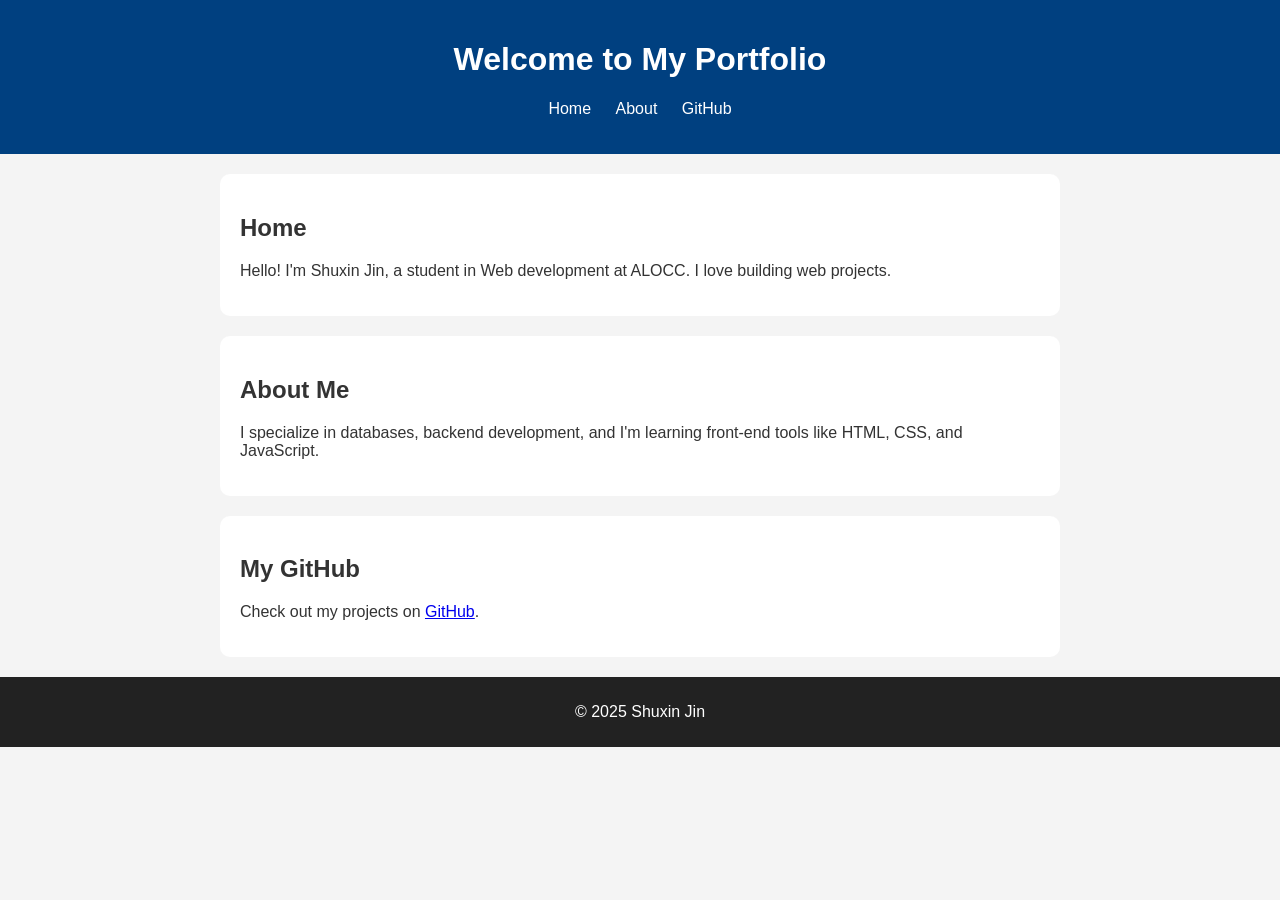
==== index.html @ 704f774c "Add files via upload" ====
<!DOCTYPE html>
<html lang="en">
<head>
    <meta charset="UTF-8">
    <title>Doris's Portfolio</title>
    <link rel="stylesheet" href="style.css">
</head>
<body>

    <header>
        <h1>Welcome to My Portfolio</h1>
        <nav>
            <ul>
                <li><a href="#home">Home</a></li>
                <li><a href="#about">About</a></li>
                <li><a href="#github">GitHub</a></li>
            </ul>
        </nav>
    </header>

    <section id="home">
        <h2>Home</h2>
        <p>Hello! I'm Shuxin Jin, a student in Web development at ALOCC. I love building web projects.</p>
    </section>

    <section id="about">
        <h2>About Me</h2>
        <p>I specialize in databases, backend development, and I'm learning front-end tools like HTML, CSS, and JavaScript.</p>
    </section>

    <section id="github">
        <h2>My GitHub</h2>
        <p>Check out my projects on <a href="https://github.com/DorisJin57" target="_blank">GitHub</a>.</p>
    </section>

    <footer>
        <p>&copy; 2025 Shuxin Jin</p>
    </footer>

</body>
</html>
---- style.css ----
body {
    font-family: Arial, sans-serif;
    margin: 0;
    padding: 0;
    background-color: #f4f4f4;
    color: #333;
}

header {
    background-color: #004080;
    color: white;
    padding: 20px;
    text-align: center;
}

nav ul {
    list-style: none;
    padding: 0;
}

nav ul li {
    display: inline;
    margin: 0 10px;
}

nav a {
    color: white;
    text-decoration: none;
}

nav a:hover {
    color: #FFD700; /* 自定义 hover 效果：变金色 */
}

section {
    padding: 20px;
    background-color: white;
    margin: 20px auto;
    max-width: 800px;
    border-radius: 10px;
}

footer {
    text-align: center;
    padding: 10px;
    background-color: #222;
    color: white;
}
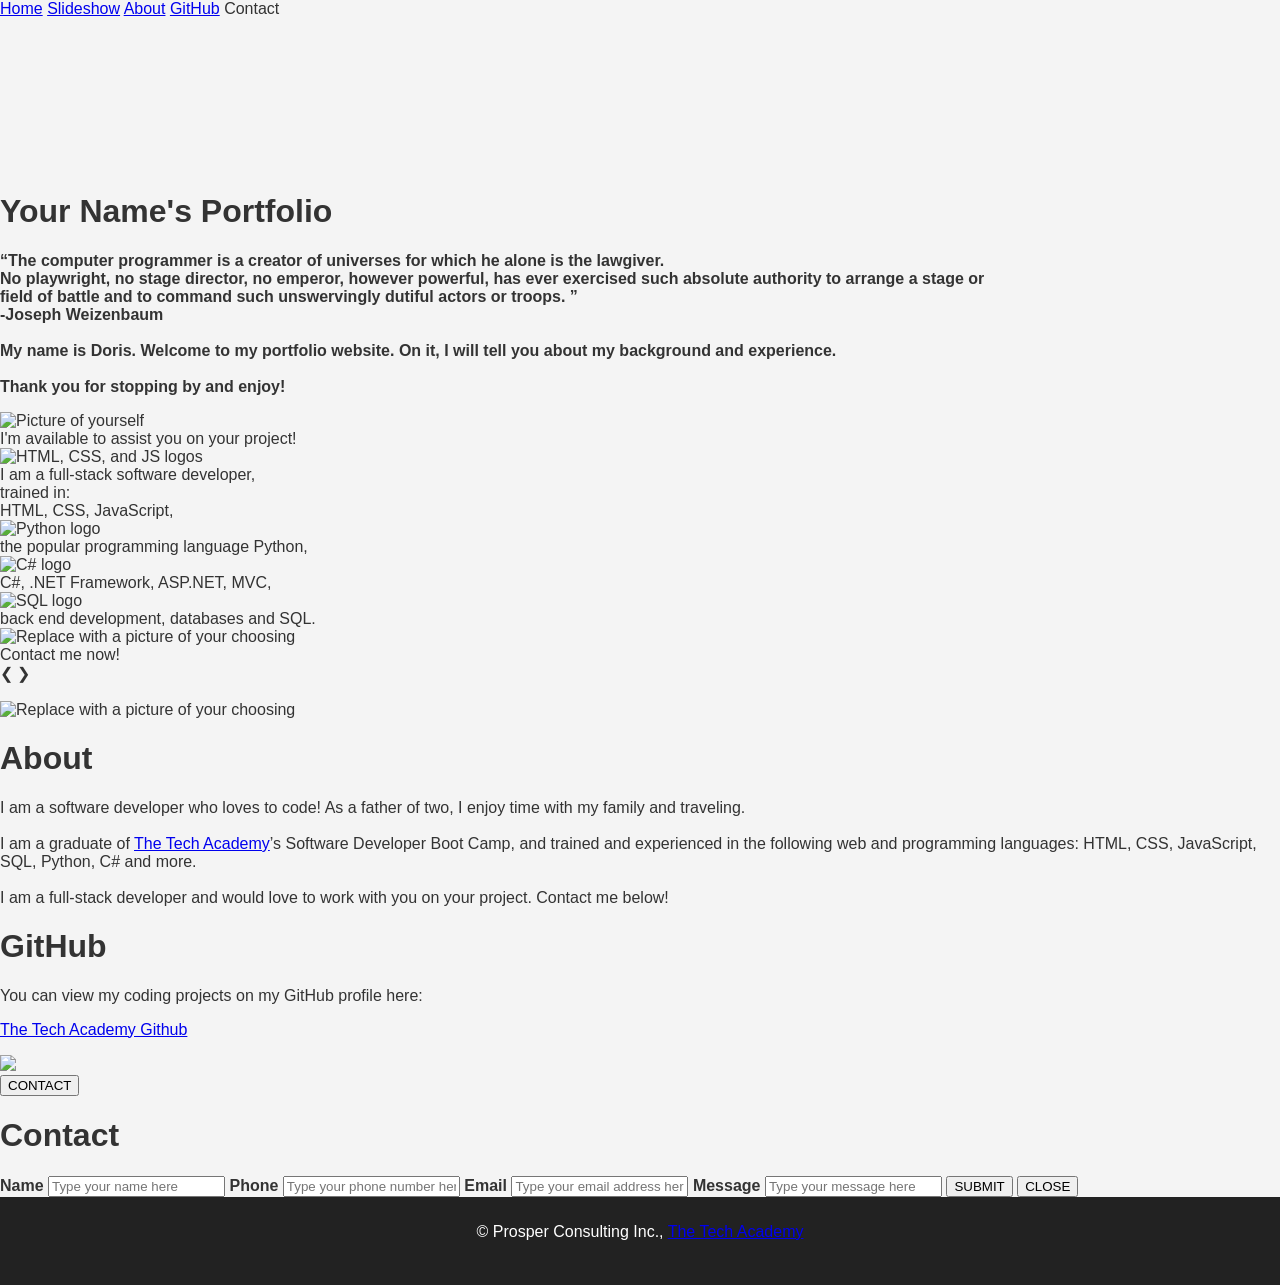
==== commit 75b71f84: "Update index.html" ====
--- a/index.html
+++ b/index.html
@@ -1,41 +1,168 @@
 <!DOCTYPE html>
-<html lang="en">
-<head>
-    <meta charset="UTF-8">
-    <title>Doris's Portfolio</title>
-    <link rel="stylesheet" href="style.css">
-</head>
-<body>
+<html>
+    
+    <!-- Head -->
+    <head>
+        <meta charset="UTF-8">
+        <meta name="viewport" content="width=device-width" />
+        <title>Doris</title>
+        <link rel="shortcut icon" type="img/jpg" href="images/coding_icon.png">
+        <link rel="stylesheet" type="text/css" href="style.css">
+    </head>
 
-    <header>
-        <h1>Welcome to My Portfolio</h1>
-        <nav>
-            <ul>
-                <li><a href="#home">Home</a></li>
-                <li><a href="#about">About</a></li>
-                <li><a href="#github">GitHub</a></li>
-            </ul>
-        </nav>
-    </header>
+    <!-- Body -->
+    <body class="Background">   
 
-    <section id="home">
-        <h2>Home</h2>
-        <p>Hello! I'm Shuxin Jin, a student in Web development at ALOCC. I love building web projects.</p>
-    </section>
+        <!-- Navbar -->
+        <div class="Navbar">
+            <a class="active" href="#Home">Home</a>
+            <!-- New section added -->
+            <a href="#Slideshow">Slideshow</a>
+            <a href="#About">About</a>
+            <a href="#GitHub">GitHub</a>
+            <!-- Onclick and ondblclick functions added to open and close the contact form -->
+            <a onclick="openForm()" ondblclick="closeForm()" class="contact">Contact</a>
+        </div>
 
-    <section id="about">
-        <h2>About Me</h2>
-        <p>I specialize in databases, backend development, and I'm learning front-end tools like HTML, CSS, and JavaScript.</p>
-    </section>
+        <!-- Background video -->
+        <div id="Home">
+            <video autoplay muted loop id="Typing_Video">
+                <source src="images/video/Typing.mp4" type="video/mp4">
+                <!-- Display message if video fails to run -->
+                Your browser does not support HTML5 video.
+            </video>
+        </div>
 
-    <section id="github">
-        <h2>My GitHub</h2>
-        <p>Check out my projects on <a href="https://github.com/DorisJin57" target="_blank">GitHub</a>.</p>
-    </section>
+        <!-- Video text -->
+        <div class="Video_Text">
+            <h1 class="white-text">Your Name's Portfolio</h1>
+            <strong>
+                <p class="center">
+                    <q>The computer programmer is a creator of universes for which he alone is the lawgiver.
+                        <br>No playwright, no stage director, no emperor, however powerful, has ever exercised such absolute authority to arrange a stage or
+                        <br>field of battle and to command such unswervingly dutiful actors or troops.
+                    </q>
+                    <br> -Joseph Weizenbaum<br>
+                    <br>
+                    My name is Doris. Welcome to my portfolio website. On it, I will tell you about my background and experience.
+                    <br>
+                    <br>Thank you for stopping by and enjoy! 
+                </p>
+            </strong>
+        </div>
 
-    <footer>
-        <p>&copy; 2025 Shuxin Jin</p>
-    </footer>
+        <!-- Slideshow section added -->
+        <div id="Slideshow">
+            <div id="Slideshow_Background"> 
+                <div id="Slideshow_Container">
+                    <!-- Slide 1 of 6 -->
+                    <div class="mySlides fade">
+                        <img class="Slideshow_Images" src="images/Square Personal Photo.png" alt="Picture of yourself">
+                        <div class="text">I'm available to assist you on your project!</div>
+                    </div>
+                    <!-- Slide 2 of 6 -->
+                    <div class="mySlides fade">
+                        <img class="Slideshow_Images" src="images/HTML_CSS_and_JavaScript.jpeg" alt="HTML, CSS, and JS logos"> 
+                        <div class="text">I am a full-stack software developer,<br> trained in:<br>HTML, CSS, JavaScript,</div>
+                    </div>
+                    <!-- Slide 3 of 6 -->
+                    <div class="mySlides fade">
+                        <img class="Slideshow_Images" src="images/Python.png" alt="Python logo">
+                        <div class="text">the popular programming language Python,</div>
+                    </div>
+                    <!-- Slide 4 of 6 -->
+                    <div class="mySlides fade">
+                        <img class="Slideshow_Images" src="images/C_Sharp_and_Dot_NET.png" alt="C# logo">
+                        <div class="text">C#, .NET Framework, ASP.NET, MVC, </div>
+                    </div>
+                    <!-- Slide 5 of 6 -->
+                    <div class="mySlides fade">
+                        <img class="Slideshow_Images" src="images/SQL_and_Database.jpg" alt="SQL logo"> 
+                        <div class="text">back end development, databases and SQL.</div>
+                    </div>
+                    <!-- Slide 6 of 6 -->
+                    <div class="mySlides fade">
+                        <img class="Slideshow_Images" src="images/Square Custom Picture.png" alt="Replace with a picture of your choosing"> 
+                        <div class="text"><a class="white-text contact" onclick="openForm()">Contact me now!</a></div> 
+                    </div>
+                    <!-- Previous and next buttons -->
+                    <a class="Previous" onclick="plusSlides(-1)">&#10094;</a>
+                    <a class="Next" onclick="plusSlides(1)">&#10095;</a>
+                </div>
+                <br> <!-- Adds a space between the slideshow images and the dots -->
 
-</body>
+                <!-- Slideshow dots (these are another way for users to navigate through the slideshow) -->
+                <div style="text-align: center">
+                    <span class="dot" onclick="currentSlide(1)"></span>
+                    <span class="dot" onclick="currentSlide(2)"></span>
+                    <span class="dot" onclick="currentSlide(3)"></span> 
+                    <span class="dot" onclick="currentSlide(4)"></span> 
+                    <span class="dot" onclick="currentSlide(5)"></span> 
+                    <span class="dot" onclick="currentSlide(6)"></span> 
+                </div>
+            </div>
+        </div>
+
+        <!-- About section -->
+        <div class="Row" id="About">
+            <!-- Left column -->
+            <div class="Column_2">
+                <img src="images/Square Custom Picture.png" alt="Replace with a picture of your choosing">
+            </div>
+            <!-- Right column -->
+            <div class="Column_1">
+                <h1>About</h1>
+                <p>
+                    I am a software developer who loves to code! As a father of two, I enjoy time with my family and traveling. 
+                    <br>
+                    <br>I am a graduate of <a href="https://www.learncodinganywhere.com" target="_blank">The Tech Academy</a>’s Software Developer Boot Camp, and trained and experienced in the following web and programming languages: HTML, CSS, JavaScript, SQL, Python, C# and more. 
+                    <br>
+                    <br>I am a full-stack developer and would love to work with you on your project. <a onclick="openForm()" class="contact">Contact</a> me below!
+                </p>
+            </div>
+        </div>
+
+        <!-- GitHub section -->
+        <div class="Row" id="GitHub">
+            <!-- Left column -->
+            <div class="Column_1">
+                <h1>GitHub</h1>
+                <p>You can view my coding projects on my GitHub profile here:
+                    <br>
+                    <p class="center"><a href="https://github.com/the-tech-academy" target="_blank">The Tech Academy Github</a></p>
+                </p>
+            </div>
+            <!-- Right column -->
+            <div class="Column_2">
+                <a href="https://github.com/the-tech-academy" target="_blank"><img src="images/GitHub.png"></a>
+            </div>
+        </div>
+
+        <!-- Contact form -->
+        <div id="Contact">
+           <button onclick="openForm()" class="Pop_Up_Button">CONTACT</button>
+           <div class="form-popup" id="myForm">
+                <form action="https://formspree.io/info@learncodinganywhere.com" method="POST" class="form-container"> <!-- Here we are using a free online service from https://formspree.io/ to send our contact form to an email address of our choosing - note: it will not run unless live on the internet, you have to push it to your online website first -->
+                    <h1>Contact</h1>
+                    <label for="name"><b>Name</b></label>
+                      <input type="text" placeholder="Type your name here" name="name" required>
+                    <label for="phone"><b>Phone</b></label>
+                      <input type="text" placeholder="Type your phone number here" name="phone">
+                    <label for="email"><b>Email</b></label>		
+                      <input type="text" placeholder="Type your email address here" name="email" required>
+                    <label for="message"><b>Message</b></label>
+                      <input type="text" placeholder="Type your message here" name="message">
+         
+                    <button type="submit" class="btn">SUBMIT</button>
+                    <button type="button" class="btn cancel" onclick="closeForm()">CLOSE</button>
+                </form>
+           </div>
+        </div>
+        
+        <!-- Footer section -->
+        <footer>
+                <p class="center">&copy Prosper Consulting Inc., <a href="https://www.learncodinganywhere.com/" target="_blank">The Tech Academy</a></p><br>
+        </footer>
+        <script src="JS/sample_portfolio.js"></script>
+    </body>
 </html>
